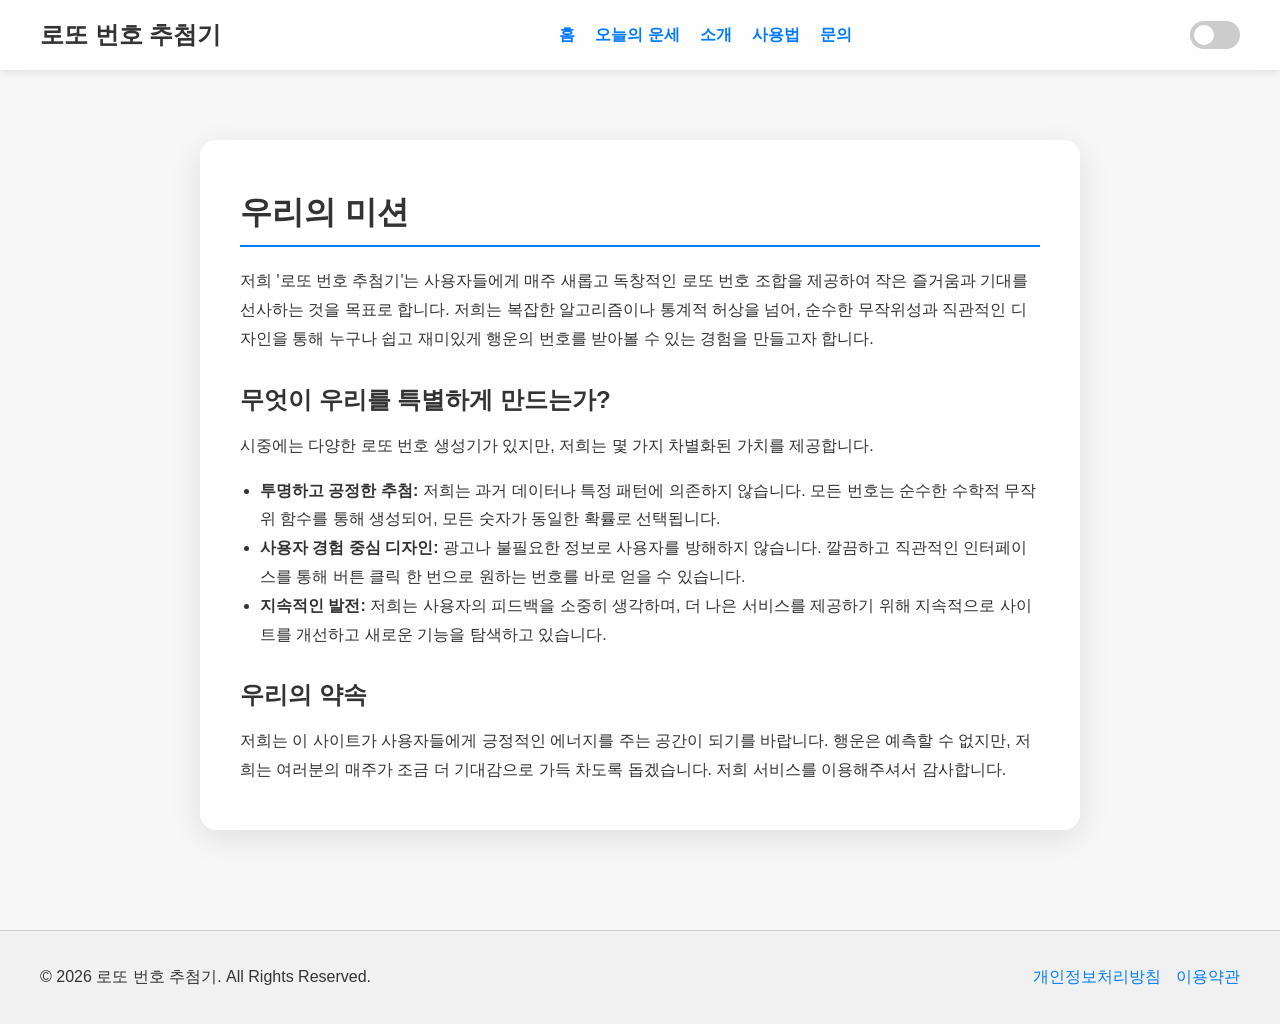
==== about.html @ 4ce55223 "feat: 오늘의 운세 기능 추가 및 사이트 구조 개선" ====
<!DOCTYPE html>
<html lang="ko">
<head>
    <meta charset="UTF-8">
    <meta name="viewport" content="width=device-width, initial-scale=1.0">
    <title>소개 - 로또 번호 추첨기</title>
    <link rel="stylesheet" href="style.css">
    <script async src="https://pagead2.googlesyndication.com/pagead/js/adsbygoogle.js?client=ca-pub-4386144437468156"
     crossorigin="anonymous"></script>
    <meta name="google-adsense-account" content="ca-pub-4386144437468156">
</head>
<body>
    <header>
        <div class="header-container">
            <a href="index.html" class="logo">로또 번호 추첨기</a>
            <nav>
                <ul>
                    <li><a href="index.html">홈</a></li>
                    <li><a href="fortune.html">오늘의 운세</a></li>
                    <li><a href="about.html">소개</a></li>
                    <li><a href="how-to-use.html">사용법</a></li>
                    <li><a href="contact.html">문의</a></li>
                </ul>
            </nav>
            <div class="theme-switch-wrapper">
                <label class="theme-switch" for="theme-toggle">
                    <input type="checkbox" id="theme-toggle" />
                    <span class="slider round"></span>
                </label>
            </div>
        </div>
    </header>

    <main>
        <div class="content-page">
            <h1>우리의 미션</h1>
            <p>저희 '로또 번호 추첨기'는 사용자들에게 매주 새롭고 독창적인 로또 번호 조합을 제공하여 작은 즐거움과 기대를 선사하는 것을 목표로 합니다. 저희는 복잡한 알고리즘이나 통계적 허상을 넘어, 순수한 무작위성과 직관적인 디자인을 통해 누구나 쉽고 재미있게 행운의 번호를 받아볼 수 있는 경험을 만들고자 합니다.</p>
            
            <h2>무엇이 우리를 특별하게 만드는가?</h2>
            <p>시중에는 다양한 로또 번호 생성기가 있지만, 저희는 몇 가지 차별화된 가치를 제공합니다.</p>
            <ul>
                <li><strong>투명하고 공정한 추첨:</strong> 저희는 과거 데이터나 특정 패턴에 의존하지 않습니다. 모든 번호는 순수한 수학적 무작위 함수를 통해 생성되어, 모든 숫자가 동일한 확률로 선택됩니다.</li>
                <li><strong>사용자 경험 중심 디자인:</strong> 광고나 불필요한 정보로 사용자를 방해하지 않습니다. 깔끔하고 직관적인 인터페이스를 통해 버튼 클릭 한 번으로 원하는 번호를 바로 얻을 수 있습니다.</li>
                <li><strong>지속적인 발전:</strong> 저희는 사용자의 피드백을 소중히 생각하며, 더 나은 서비스를 제공하기 위해 지속적으로 사이트를 개선하고 새로운 기능을 탐색하고 있습니다.</li>
            </ul>

            <h2>우리의 약속</h2>
            <p>저희는 이 사이트가 사용자들에게 긍정적인 에너지를 주는 공간이 되기를 바랍니다. 행운은 예측할 수 없지만, 저희는 여러분의 매주가 조금 더 기대감으로 가득 차도록 돕겠습니다. 저희 서비스를 이용해주셔서 감사합니다.</p>
        </div>
    </main>

    <footer>
        <div class="footer-container">
            <p>&copy; 2026 로또 번호 추첨기. All Rights Reserved.</p>
            <ul>
                <li><a href="privacy.html">개인정보처리방침</a></li>
                <li><a href="terms.html">이용약관</a></li>
            </ul>
        </div>
    </footer>

    <script src="main.js"></script>
</body>
</html>
---- style.css ----
:root {
    --bg-color: #f7f7f7;
    --container-bg: white;
    --text-color: #333;
    --h1-color: #333;
    --btn-grad-1: #007BFF;
    --btn-grad-2: #0056b3;
    --btn-shadow: rgba(0, 123, 255, 0.4);
    --container-shadow: rgba(0, 0, 0, 0.1);
    --number-text-color: white;
    --form-label-color: #555;
    --form-input-bg: #f0f0f0;
    --form-input-border: #ccc;
    --form-input-focus-border: #007BFF;
    --header-bg: rgba(255, 255, 255, 0.8);
    --footer-bg: #f1f1f1;
    --link-color: #007BFF;
    --link-hover-color: #0056b3;
}

html[data-theme='dark'] {
    --bg-color: #1a1a1a;
    --container-bg: #2a2a2a;
    --text-color: #f0f0f0;
    --h1-color: #f0f0f0;
    --btn-grad-1: #0089ff;
    --btn-grad-2: #0061c2;
    --btn-shadow: rgba(0, 137, 255, 0.4);
    --container-shadow: rgba(0, 0, 0, 0.4);
    --number-text-color: white;
    --form-label-color: #bbb;
    --form-input-bg: #3a3a3a;
    --form-input-border: #555;
    --form-input-focus-border: #0089ff;
    --header-bg: rgba(42, 42, 42, 0.8);
    --footer-bg: #2a2a2a;
    --link-color: #0089ff;
    --link-hover-color: #0061c2;
}

body {
    font-family: 'Arial', sans-serif;
    background-color: var(--bg-color);
    color: var(--text-color);
    margin: 0;
    padding-top: 80px; /* Space for fixed header */
    transition: background-color 0.3s, color 0.3s;
}

/* Header & Navigation */
header {
    position: fixed;
    top: 0;
    left: 0;
    width: 100%;
    background-color: var(--header-bg);
    backdrop-filter: blur(10px);
    box-shadow: 0 2px 10px var(--container-shadow);
    z-index: 1000;
    transition: background-color 0.3s;
}

.header-container {
    display: flex;
    justify-content: space-between;
    align-items: center;
    max-width: 1200px;
    margin: 0 auto;
    padding: 0 20px;
    height: 70px;
}

.logo {
    font-size: 24px;
    font-weight: bold;
    color: var(--h1-color);
    text-decoration: none;
}

nav ul {
    list-style: none;
    margin: 0;
    padding: 0;
    display: flex;
    gap: 20px;
}

nav a {
    text-decoration: none;
    color: var(--link-color);
    font-weight: bold;
    font-size: 16px;
    transition: color 0.3s;
}

nav a:hover {
    color: var(--link-hover-color);
}

main {
    padding: 20px;
}

.container {
    text-align: center;
    background-color: var(--container-bg);
    padding: 30px 40px;
    border-radius: 16px;
    box-shadow: 0 8px 32px var(--container-shadow);
    transition: background-color 0.3s;
    max-width: 800px;
    margin: 40px auto;
}

.site-description {
    font-size: 1.1em;
    line-height: 1.6;
    color: var(--text-color);
    margin: 20px 0 30px;
}

h1 {
    color: var(--h1-color);
    margin-bottom: 20px;
}

.lotto-numbers {
    display: flex;
    justify-content: center;
    gap: 10px;
    margin-bottom: 30px;
    min-height: 60px;
}

.number {
    width: 50px;
    height: 50px;
    border-radius: 50%;
    display: flex;
    justify-content: center;
    align-items: center;
    color: var(--number-text-color);
    font-size: 24px;
    font-weight: bold;
    box-shadow: 0 4px 8px rgba(0, 0, 0, 0.2);
    transition: transform 0.2s ease-in-out, background-color 0.3s;
}

#generate-btn {
    background: linear-gradient(145deg, var(--btn-grad-1), var(--btn-grad-2));
    color: white;
    padding: 14px 28px;
    text-align: center;
    text-decoration: none;
    display: inline-block;
    font-size: 18px;
    font-weight: bold;
    cursor: pointer;
    border: none;
    border-radius: 12px;
    transition: all 0.3s;
    box-shadow: 0 4px 15px var(--btn-shadow);
}

#generate-btn:hover {
    box-shadow: 0 6px 20px var(--btn-shadow);
    transform: translateY(-2px);
}

#generate-btn:active {
    transform: translateY(1px);
    box-shadow: 0 2px 10px var(--btn-shadow);
}

/* Theme Switch Styles */
.theme-switch-wrapper {
    display: flex;
    align-items: center;
}

.theme-switch {
    position: relative;
    display: inline-block;
    width: 50px;
    height: 28px;
}

.theme-switch input {
    opacity: 0;
    width: 0;
    height: 0;
}

.slider {
    position: absolute;
    cursor: pointer;
    top: 0;
    left: 0;
    right: 0;
    bottom: 0;
    background-color: #ccc;
    transition: .4s;
    border-radius: 28px;
}

.slider:before {
    position: absolute;
    content: "";
    height: 20px;
    width: 20px;
    left: 4px;
    bottom: 4px;
    background-color: white;
    transition: .4s;
    border-radius: 50%;
}

input:checked + .slider {
    background-color: var(--btn-grad-1);
}

input:checked + .slider:before {
    transform: translateX(22px);
}

/* General Content Page Styles */
.content-page {
    background-color: var(--container-bg);
    padding: 30px 40px;
    border-radius: 16px;
    box-shadow: 0 8px 32px var(--container-shadow);
    max-width: 800px;
    margin: 40px auto;
    text-align: left;
}

.content-page h1 {
    border-bottom: 2px solid var(--btn-grad-1);
    padding-bottom: 10px;
    margin-bottom: 20px;
}

.content-page h2 {
    color: var(--h1-color);
    margin-top: 30px;
    margin-bottom: 15px;
}

.content-page p {
    line-height: 1.8;
    margin-bottom: 15px;
}

.content-page ul {
    line-height: 1.8;
    padding-left: 20px;
}

/* Form Styles */
.contact-form {
    text-align: left;
    max-width: 100%;
    margin: 0 auto;
}

.form-group {
    margin-bottom: 15px;
}

.form-group label {
    display: block;
    margin-bottom: 5px;
    font-weight: bold;
    color: var(--form-label-color);
}

.contact-form input[type="text"],
.contact-form input[type="email"],
.contact-form textarea {
    width: calc(100% - 22px); /* Adjust for padding and border */
    padding: 10px;
    border: 1px solid var(--form-input-border);
    border-radius: 4px;
    background-color: var(--form-input-bg);
    color: var(--text-color);
    font-size: 16px;
    transition: border-color 0.3s, background-color 0.3s;
}

.contact-form input[type="text"]:focus,
.contact-form input[type="email"]:focus,
.contact-form textarea:focus {
    border-color: var(--form-input-focus-border);
    outline: none;
}

#submit-form-btn {
    background: linear-gradient(145deg, #28a745, #218838); /* Green gradient for submit */
    color: white;
    padding: 12px 25px;
    text-align: center;
    text-decoration: none;
    display: inline-block;
    font-size: 16px;
    font-weight: bold;
    cursor: pointer;
    border: none;
    border-radius: 8px;
    transition: all 0.3s;
    box-shadow: 0 4px 10px rgba(40, 167, 69, 0.4);
    width: 100%;
}

#submit-form-btn:hover {
    box-shadow: 0 6px 15px rgba(40, 167, 69, 0.5);
    transform: translateY(-2px);
}

#submit-form-btn:active {
    transform: translateY(1px);
    box-shadow: 0 2px 8px rgba(40, 167, 69, 0.4);
}

/* Fortune Page Styles */
.fortune-card {
    background-color: var(--form-input-bg);
    border: 1px solid var(--form-input-border);
    border-radius: 8px;
    padding: 30px 20px;
    min-height: 100px;
    margin: 30px auto;
    display: flex;
    justify-content: center;
    align-items: center;
    box-shadow: inset 0 2px 4px rgba(0,0,0,0.05);
}

#fortune-text {
    font-size: 1.2em;
    line-height: 1.6;
    color: var(--text-color);
    text-align: center;
}

#fortune-btn {
    background: linear-gradient(145deg, #ffc107, #e0a800);
    color: #333;
    padding: 14px 28px;
    text-align: center;
    text-decoration: none;
    display: inline-block;
    font-size: 18px;
    font-weight: bold;
    cursor: pointer;
    border: none;
    border-radius: 12px;
    transition: all 0.3s;
    box-shadow: 0 4px 15px rgba(255, 193, 7, 0.4);
}

#fortune-btn:hover {
    box-shadow: 0 6px 20px rgba(255, 193, 7, 0.5);
    transform: translateY(-2px);
}

#fortune-btn:active {
    transform: translateY(1px);
    box-shadow: 0 2px 10px rgba(255, 193, 7, 0.4);
}

/* Footer */
footer {
    background-color: var(--footer-bg);
    color: var(--text-color);
    padding: 20px;
    margin-top: 40px;
    text-align: center;
    border-top: 1px solid var(--form-input-border);
    transition: background-color 0.3s, color 0.3s;
}

.footer-container {
    max-width: 1200px;
    margin: 0 auto;
    display: flex;
    justify-content: space-between;
    align-items: center;
}

.footer-container ul {
    list-style: none;
    margin: 0;
    padding: 0;
    display: flex;
    gap: 15px;
}

.footer-container a {
    color: var(--link-color);
    text-decoration: none;
}

.footer-container a:hover {
    text-decoration: underline;
}

/* Responsive */
@media (max-width: 768px) {
    body {
        padding-top: 120px; /* Adjust for stacked header */
    }

    .header-container {
        flex-direction: column;
        height: auto;
        padding: 15px;
    }

    nav {
        margin-top: 10px;
    }

    nav ul {
        gap: 15px;
    }
    
    .footer-container {
        flex-direction: column;
        gap: 10px;
    }
}
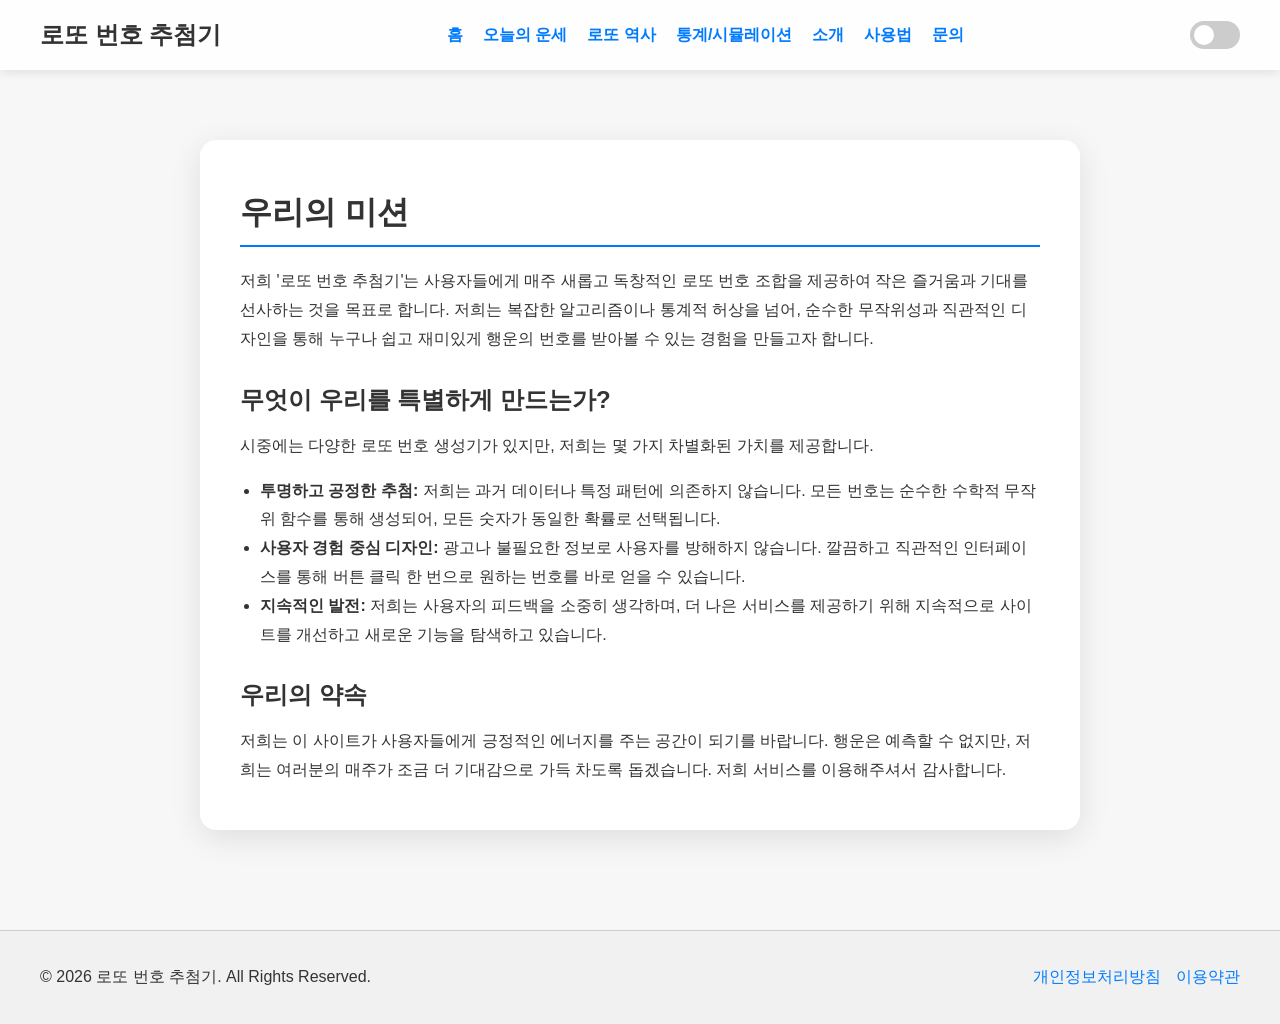
==== commit 54c1a35f: "feat: 로또 역사 페이지, 통계/시뮬레이션 및 구매 링크 추가" ====
--- a/about.html
+++ b/about.html
@@ -17,6 +17,8 @@
                 <ul>
                     <li><a href="index.html">홈</a></li>
                     <li><a href="fortune.html">오늘의 운세</a></li>
+                    <li><a href="history.html">로또 역사</a></li>
+                    <li><a href="stats.html">통계/시뮬레이션</a></li>
                     <li><a href="about.html">소개</a></li>
                     <li><a href="how-to-use.html">사용법</a></li>
                     <li><a href="contact.html">문의</a></li>
--- a/style.css
+++ b/style.css
@@ -172,6 +172,40 @@
     box-shadow: 0 2px 10px var(--btn-shadow);
 }
 
+.action-buttons {
+    display: flex;
+    justify-content: center;
+    align-items: center;
+    gap: 15px;
+    margin-top: 20px;
+}
+
+#purchase-btn {
+    background: linear-gradient(145deg, #28a745, #218838);
+    color: white;
+    padding: 14px 28px;
+    text-align: center;
+    text-decoration: none;
+    display: inline-block;
+    font-size: 18px;
+    font-weight: bold;
+    cursor: pointer;
+    border: none;
+    border-radius: 12px;
+    transition: all 0.3s;
+    box-shadow: 0 4px 15px rgba(40, 167, 69, 0.4);
+}
+
+#purchase-btn:hover {
+    box-shadow: 0 6px 20px rgba(40, 167, 69, 0.5);
+    transform: translateY(-2px);
+}
+
+#purchase-btn:active {
+    transform: translateY(1px);
+    box-shadow: 0 2px 10px rgba(40, 167, 69, 0.4);
+}
+
 /* Theme Switch Styles */
 .theme-switch-wrapper {
     display: flex;
@@ -428,4 +462,192 @@
         flex-direction: column;
         gap: 10px;
     }
+}
+.small-text {
+    font-size: 0.9em;
+    color: var(--form-label-color);
+    margin-top: 15px;
+}
+
+/* Stats Page Specific Styles */
+.stats-header {
+    color: var(--h1-color);
+    margin-top: 40px;
+    margin-bottom: 20px;
+    border-bottom: 1px solid var(--form-input-border);
+    padding-bottom: 10px;
+}
+
+.section-divider {
+    margin: 50px 0;
+    border: none;
+    border-top: 1px dashed var(--form-input-border);
+    opacity: 0.5;
+}
+
+/* Simulation Section */
+.simulation-container {
+    text-align: center;
+    margin-top: 30px;
+}
+
+.number-selector {
+    display: grid;
+    grid-template-columns: repeat(auto-fit, minmax(40px, 1fr));
+    gap: 8px;
+    max-width: 500px;
+    margin: 20px auto;
+    padding: 10px;
+    border: 1px solid var(--form-input-border);
+    border-radius: 8px;
+    background-color: var(--form-input-bg);
+}
+
+.number-circle {
+    width: 40px;
+    height: 40px;
+    border-radius: 50%;
+    background-color: var(--bg-color);
+    border: 1px solid var(--form-input-border);
+    color: var(--text-color);
+    display: flex;
+    justify-content: center;
+    align-items: center;
+    font-weight: bold;
+    cursor: pointer;
+    transition: background-color 0.2s, color 0.2s, transform 0.1s;
+    user-select: none;
+}
+
+.number-circle:hover {
+    background-color: var(--btn-grad-1);
+    color: white;
+}
+
+.number-circle.selected {
+    background-color: var(--btn-grad-2);
+    color: white;
+    transform: scale(1.1);
+    border-color: var(--btn-grad-1);
+}
+
+.number-circle.selected:hover {
+    background-color: var(--btn-grad-2);
+    color: white;
+}
+
+.simulation-result {
+    margin-top: 30px;
+    padding: 20px;
+    border: 1px solid var(--form-input-border);
+    border-radius: 8px;
+    background-color: var(--form-input-bg);
+    text-align: left;
+    min-height: 100px;
+    display: flex;
+    flex-direction: column;
+    justify-content: center;
+    align-items: flex-start;
+}
+
+.simulation-result p {
+    margin-bottom: 10px;
+    font-size: 1.1em;
+}
+
+.result-numbers-display {
+    display: flex;
+    gap: 8px;
+    flex-wrap: wrap;
+    margin-top: 10px;
+    margin-bottom: 15px;
+}
+
+.result-number {
+    width: 40px;
+    height: 40px;
+    border-radius: 50%;
+    display: flex;
+    justify-content: center;
+    align-items: center;
+    color: white;
+    font-weight: bold;
+    font-size: 1.1em;
+    background-color: #333;
+}
+
+.result-number.matched {
+    background-color: #28a745; /* Green for matched numbers */
+}
+
+/* Leaderboard Section */
+.leaderboard-container {
+    margin-top: 30px;
+    overflow-x: auto; /* For responsive table on small screens */
+}
+
+#leaderboard-table {
+    width: 100%;
+    border-collapse: collapse;
+    margin: 20px 0;
+    font-size: 0.95em;
+    min-width: 400px; /* Ensure table is readable on very small screens */
+}
+
+#leaderboard-table th, #leaderboard-table td {
+    border: 1px solid var(--form-input-border);
+    padding: 12px 15px;
+    text-align: center;
+}
+
+#leaderboard-table thead th {
+    background-color: var(--btn-grad-1);
+    color: white;
+    font-weight: bold;
+}
+
+#leaderboard-table tbody tr:nth-child(even) {
+    background-color: var(--form-input-bg);
+}
+
+#leaderboard-table tbody tr:hover {
+    background-color: var(--bg-color);
+}
+
+#leaderboard-table tbody td {
+    color: var(--text-color);
+}
+
+/* Action Button (re-using for simulation) */
+.action-btn {
+    background: linear-gradient(145deg, var(--btn-grad-1), var(--btn-grad-2));
+    color: white;
+    padding: 14px 28px;
+    text-align: center;
+    text-decoration: none;
+    display: inline-block;
+    font-size: 18px;
+    font-weight: bold;
+    cursor: pointer;
+    border: none;
+    border-radius: 12px;
+    transition: all 0.3s;
+    box-shadow: 0 4px 15px var(--btn-shadow);
+}
+
+.action-btn:hover:not(:disabled) {
+    box-shadow: 0 6px 20px var(--btn-shadow);
+    transform: translateY(-2px);
+}
+
+.action-btn:active:not(:disabled) {
+    transform: translateY(1px);
+    box-shadow: 0 2px 10px var(--btn-shadow);
+}
+
+.action-btn:disabled {
+    background: #ccc;
+    cursor: not-allowed;
+    box-shadow: none;
+    opacity: 0.6;
 }
